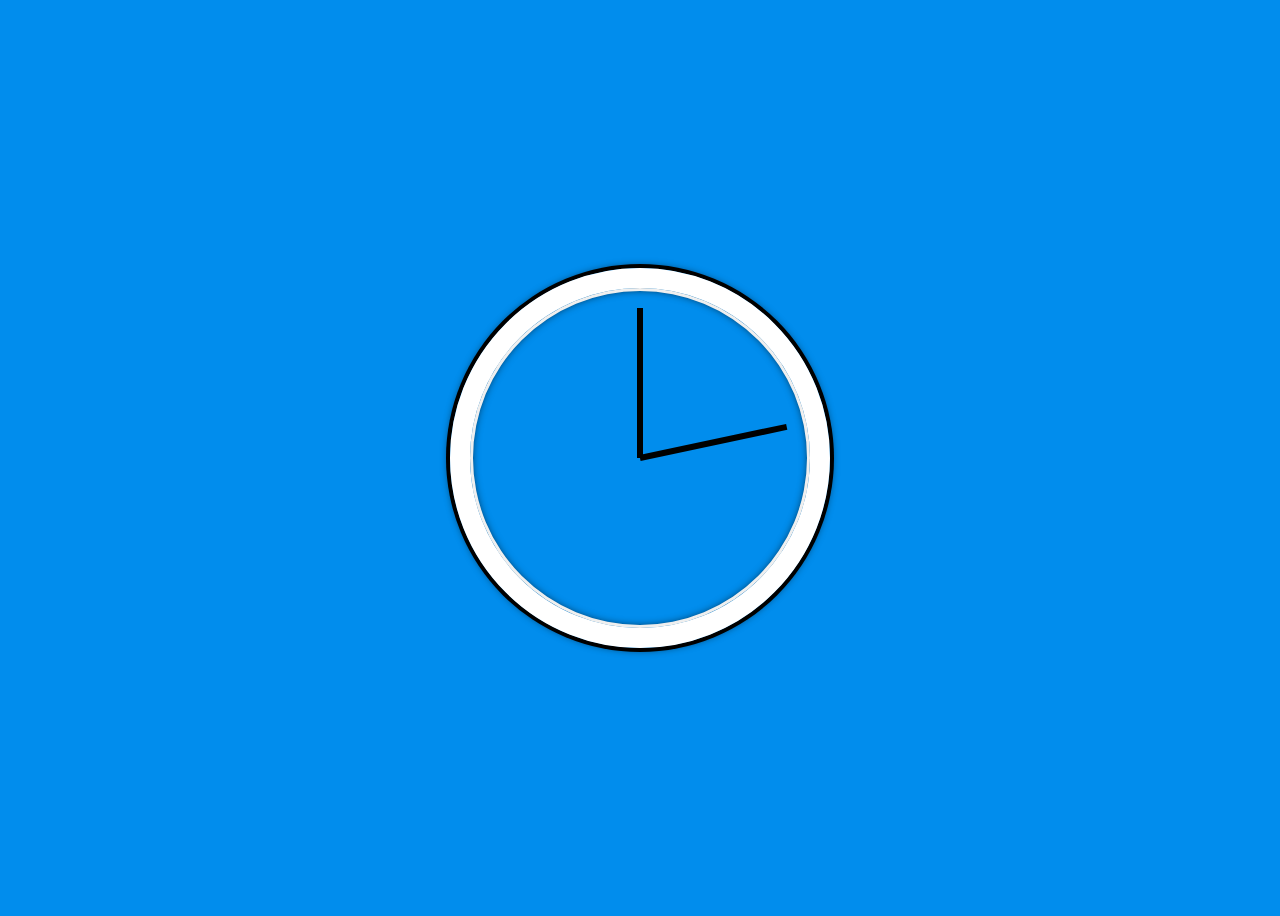
==== CSS-JSClock/index.html @ 5042059a "kk" ====
<!DOCTYPE html>
<html lang="en">
<head>
    <meta charset="UTF-8">
    <meta http-equiv="X-UA-Compatible" content="IE=edge">
    <meta name="viewport" content="width=device-width, initial-scale=1.0">
    <title>CSS and JS Clock</title>
</head>
<body>
    <div class="clock">
    
      <div class="clock-face">
        <div class="hand hour-hand"></div>
        <div class="hand min-hand"></div>
        <div class="hand  second-hand"></div>
      </div>
    
    </div>

<style>
    html {
        background: #018ded url(http://unsplash.it/1500/1000?image=881&blur=50);
        background-size: cover;
        font-family: 'helvetica neue';
        text-align: center;
        font-size: 10px;
    }

    body{
        font-size: 2rem;
        display: flex;
        flex: 1;
        min-height: 100vh;
        align-items: center;
    }

    .clock {
        width: 30rem;
        height: 30rem;
        border: 20px solid white;
        border-radius: 50%;
        margin: 50px auto;
        position: relative;
        padding: 2rem;
        box-shadow:
            0 0 0 4px rgba(0, 0, 0, 1),
            inset 0 0 0 3px #EFEFEF,
            inset 0 0 10px black,
            0 0 10px rgba(0, 0, 0, 2)

    }

    .clock-face{
        position: relative;
        width: 100%;
        height: 100%;
        transform: translateY(-3px);
    }

    .hand {
        width: 50%;
        height: 6px;
        background: black;
        position: absolute;
        top: 50%;
        transform-origin: 100%;
        transform: rotate(90deg);
        transition: all 0.05s;
        transition-timing-function: cubic-bezier(0.1, 2.7, 0.58, 1);
    }
    
</style>

<script>
    const secondHand = document.querySelector('.second-hand');
    const minHand = document.querySelector('.min-hand');
    const hourHand = document.querySelector('.hour-hand');

    function setDate (){
        const now = new Date();

        const seconds = now.getSeconds();
        const secondsDegrees = ((seconds / 60) * 360) + 90;
        secondHand.style.transform = `rotate(${secondsDegrees}deg)`;

        const mins = now.getMinutes();
        const minsDegrees = ((mins / 12)*360 +((seconds/60)*6))+90;
        minHands.style.transform = `rotate(${minsDegrees}deg)`;

        const hour = now.getHours()
        const hourDegrees = ((hour / 12) * 360) + ((mins/60) * 30) + 90;
        hourHand.style.transform = `rotate(${hourDegrees}deg)`;
    }

    setInterval(setDate, 1000);

    setDate();
</script>
</body>
</html>
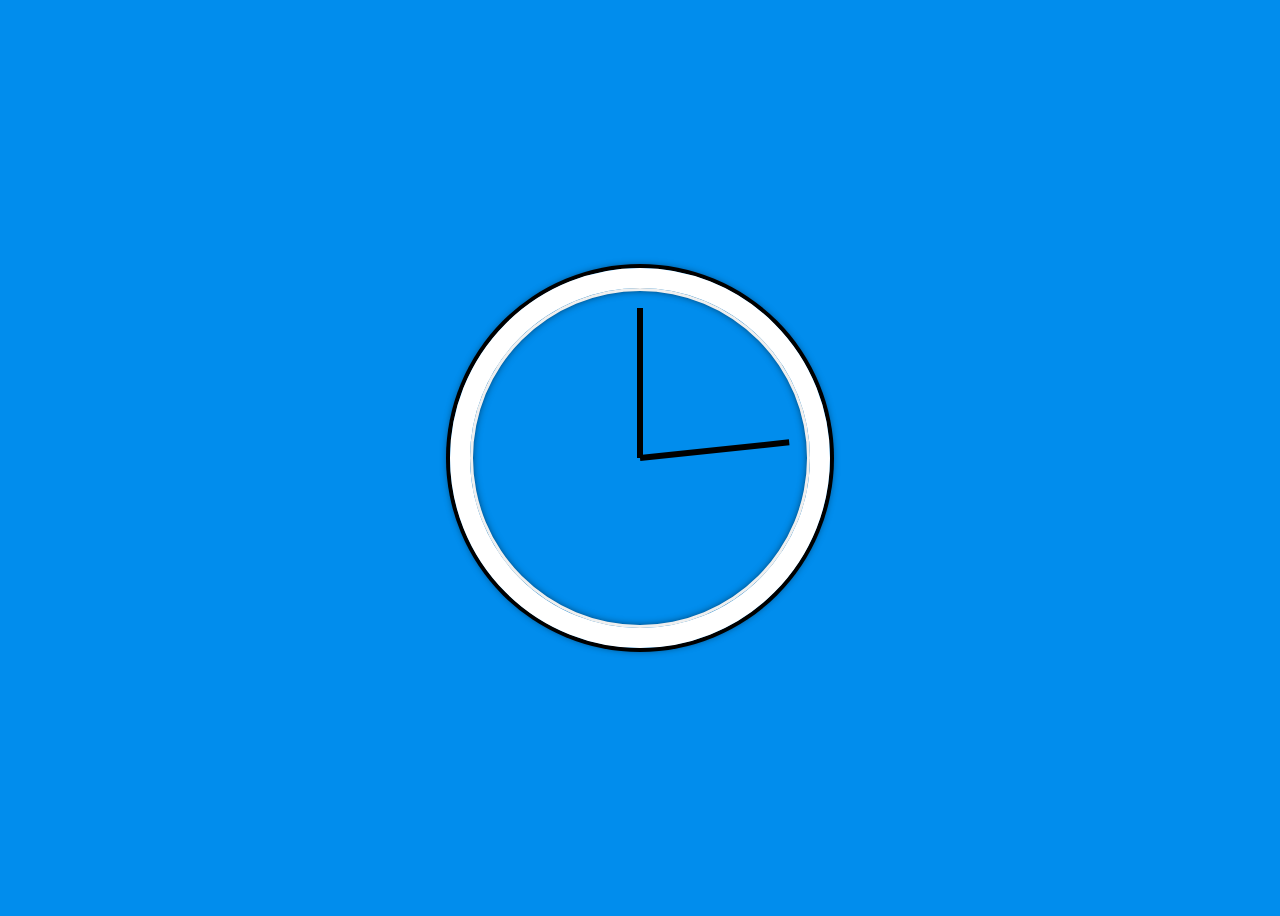
==== commit 8b40c7ec: "correction" ====
--- a/CSS-JSClock/index.html
+++ b/CSS-JSClock/index.html
@@ -84,7 +84,7 @@
         secondHand.style.transform = `rotate(${secondsDegrees}deg)`;
 
         const mins = now.getMinutes();
-        const minsDegrees = ((mins / 12)*360 +((seconds/60)*6))+90;
+        const minsDegrees = ((mins / 60)*360 +((seconds/60)*6))+90;
         minHands.style.transform = `rotate(${minsDegrees}deg)`;
 
         const hour = now.getHours()
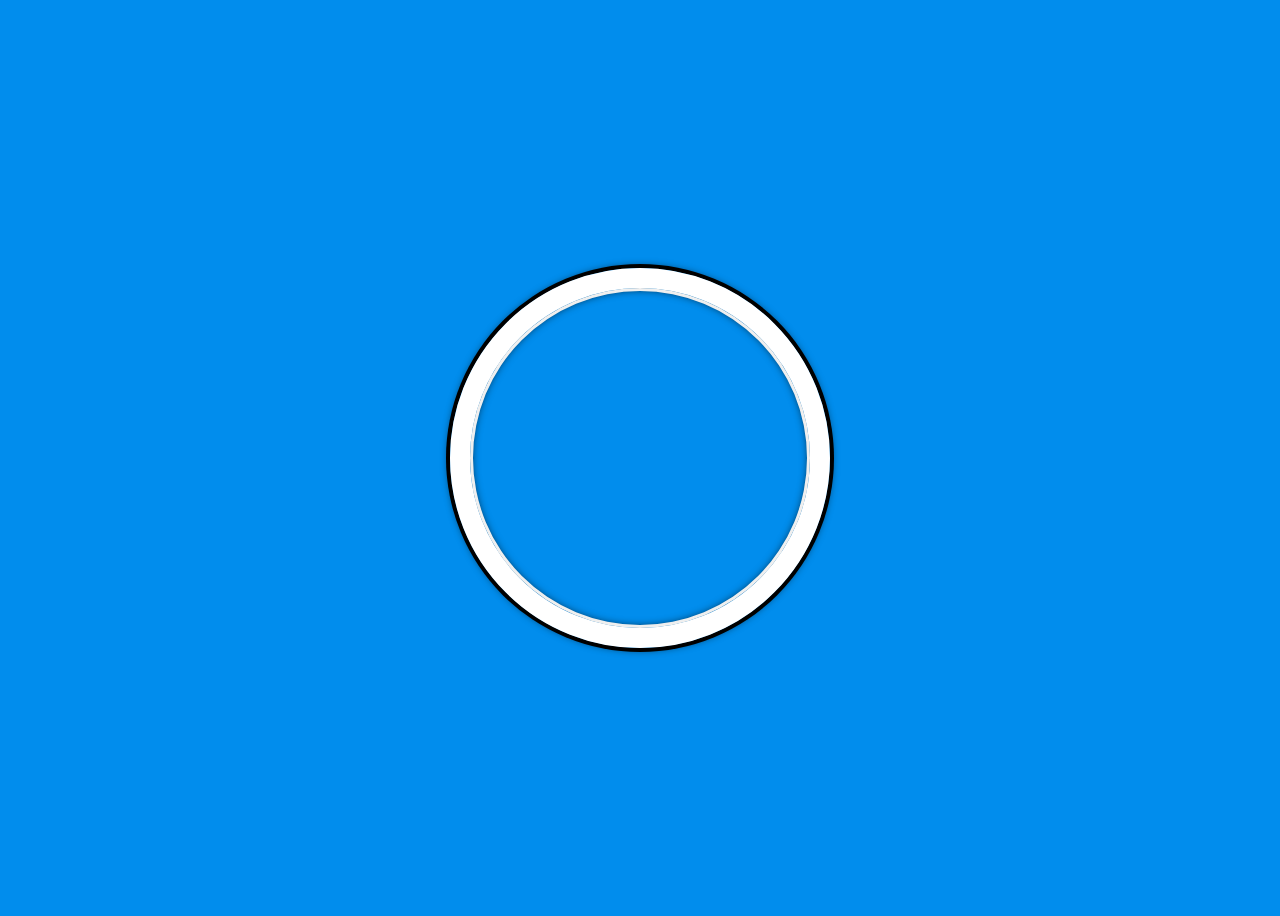
==== commit efedf6f1: "correction2" ====
--- a/CSS-JSClock/index.html
+++ b/CSS-JSClock/index.html
@@ -10,9 +10,9 @@
     <div class="clock">
     
       <div class="clock-face">
-        <div class="hand hour-hand"></div>
-        <div class="hand min-hand"></div>
-        <div class="hand  second-hand"></div>
+        <div class="handhour-hand"></div>
+        <div class="handmin-hand"></div>
+        <div class="handsecond-hand"></div>
       </div>
     
     </div>
@@ -72,9 +72,9 @@
 </style>
 
 <script>
-    const secondHand = document.querySelector('.second-hand');
-    const minHand = document.querySelector('.min-hand');
-    const hourHand = document.querySelector('.hour-hand');
+    const secondHand = document.querySelector('.handsecond-hand');
+    const minHand = document.querySelector('.handmin-hand');
+    const hourHand = document.querySelector('.handhour-hand');
 
     function setDate (){
         const now = new Date();
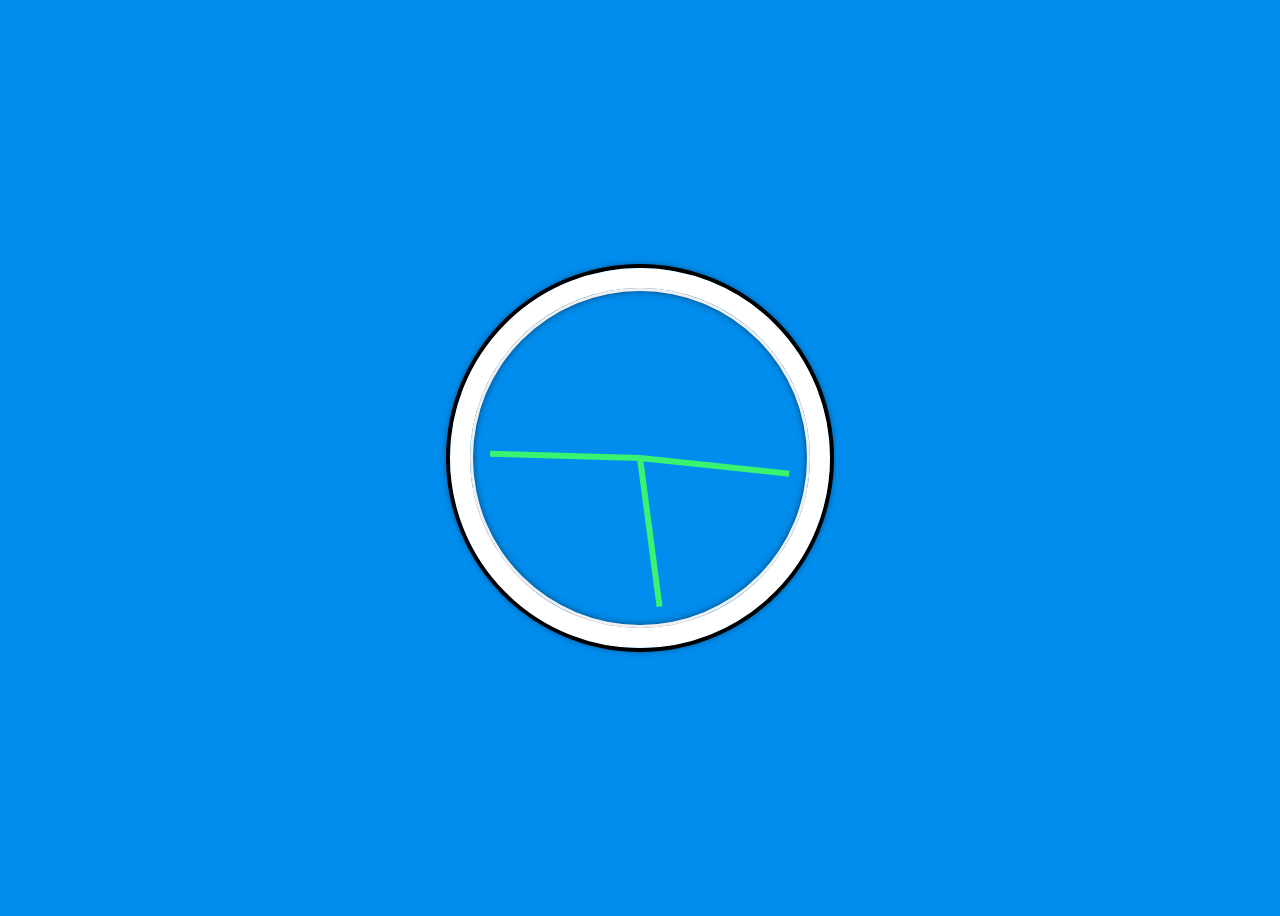
==== commit 268a293a: "correction3" ====
--- a/CSS-JSClock/index.html
+++ b/CSS-JSClock/index.html
@@ -10,9 +10,9 @@
     <div class="clock">
     
       <div class="clock-face">
-        <div class="handhour-hand"></div>
-        <div class="handmin-hand"></div>
-        <div class="handsecond-hand"></div>
+        <div class="hand hour-hand"></div>
+        <div class="hand min-hand"></div>
+        <div class="hand second-hand"></div>
       </div>
     
     </div>
@@ -60,7 +60,7 @@
     .hand {
         width: 50%;
         height: 6px;
-        background: black;
+        background: rgb(58, 243, 113);
         position: absolute;
         top: 50%;
         transform-origin: 100%;
@@ -72,9 +72,9 @@
 </style>
 
 <script>
-    const secondHand = document.querySelector('.handsecond-hand');
-    const minHand = document.querySelector('.handmin-hand');
-    const hourHand = document.querySelector('.handhour-hand');
+    const secondHand = document.querySelector('.second-hand');
+    const minHand = document.querySelector('.min-hand');
+    const hourHand = document.querySelector('.hour-hand');
 
     function setDate (){
         const now = new Date();
@@ -85,7 +85,7 @@
 
         const mins = now.getMinutes();
         const minsDegrees = ((mins / 60)*360 +((seconds/60)*6))+90;
-        minHands.style.transform = `rotate(${minsDegrees}deg)`;
+        minHand.style.transform = `rotate(${minsDegrees}deg)`;
 
         const hour = now.getHours()
         const hourDegrees = ((hour / 12) * 360) + ((mins/60) * 30) + 90;
